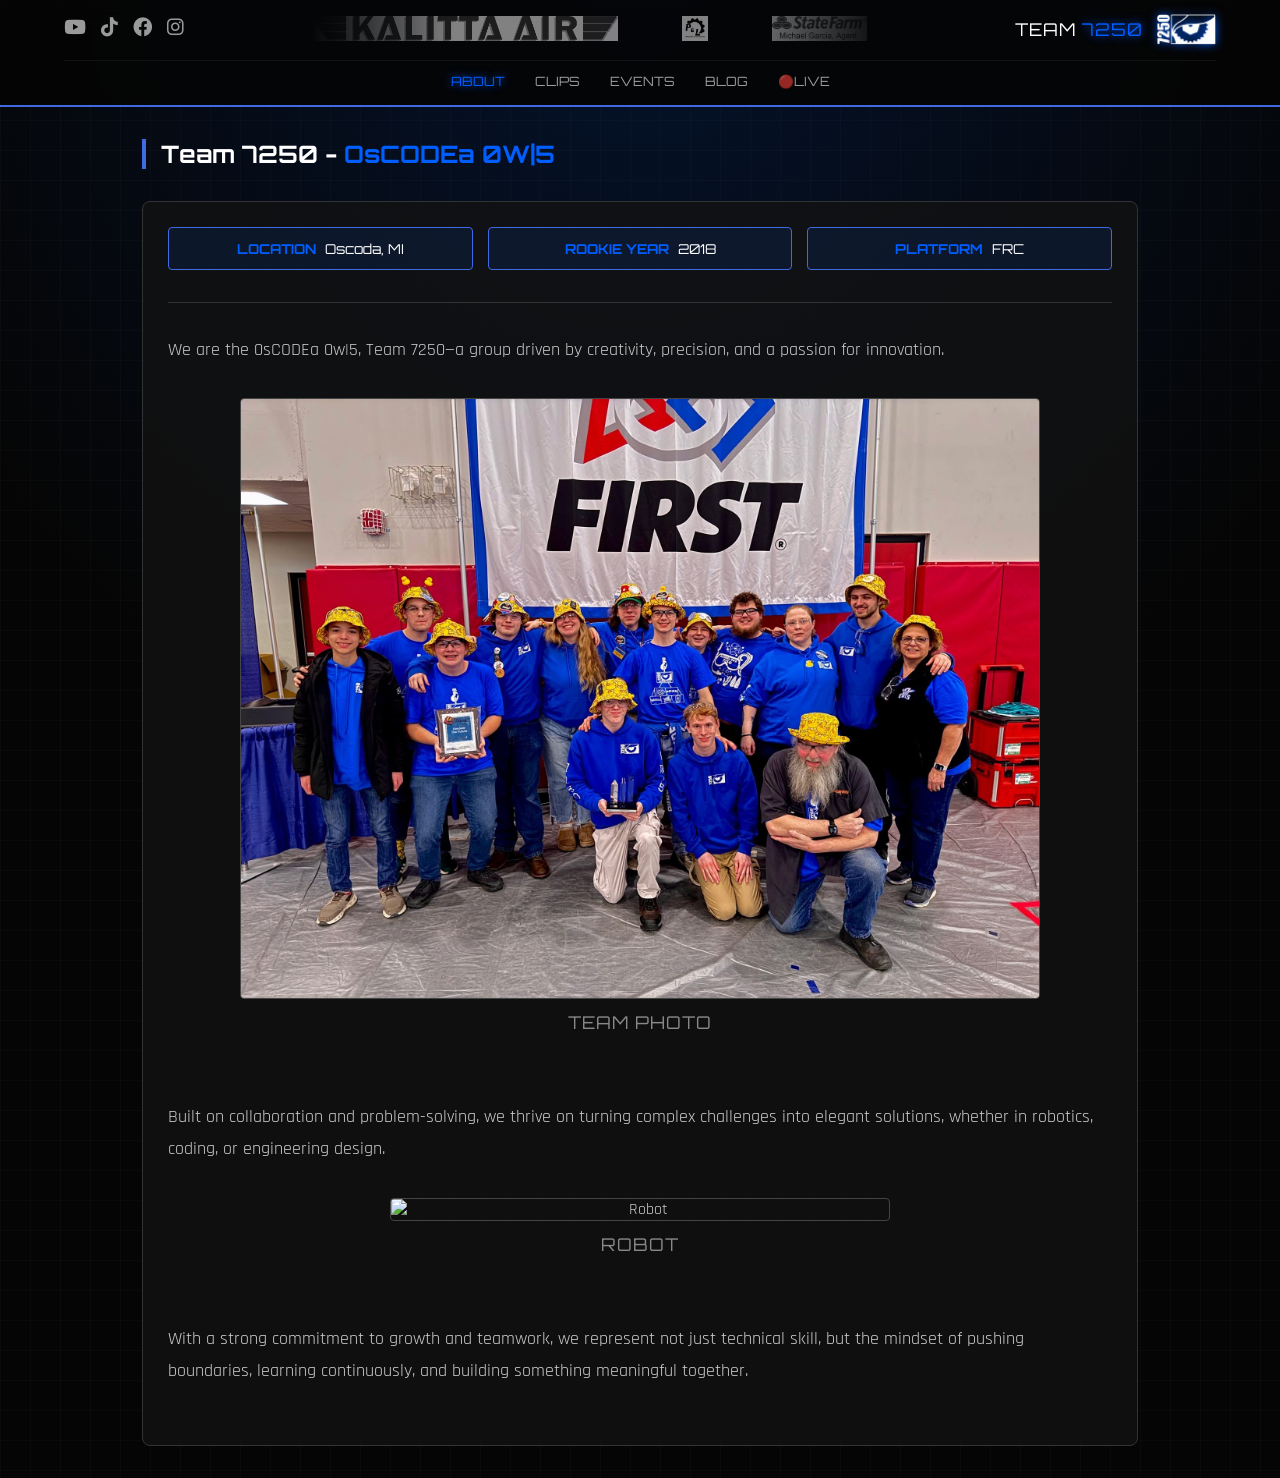
==== index.html @ a22783ab "one new clip" ====
<!DOCTYPE html>
<html lang="en">

<head>
    <meta charset="UTF-8">
    <meta name="viewport" content="width=device-width, initial-scale=1.0, maximum-scale=1.0, user-scalable=no">

    <title>Team 7250</title>

    <link rel="icon" type="image/png" href="Images/favico.png">

    <link rel="apple-touch-icon" href="Images/7250_Team_Logo.png">

    <link rel="stylesheet" href="style.css?v=1.3">
    <link rel="stylesheet" href="https://cdnjs.cloudflare.com/ajax/libs/font-awesome/6.0.0/css/all.min.css">
    <link
        href="https://fonts.googleapis.com/css2?family=Orbitron:wght@400;700&family=Rajdhani:wght@500;700&display=swap"
        rel="stylesheet">
</head>

<body>

    <nav class="navbar">
        <div class="nav-brand-row">
            <div class="social-links">
                <a href="https://www.youtube.com/@0sCODEa0wl5" target="_blank"><i class="fab fa-youtube"></i></a>
                <a href="https://www.tiktok.com/@team_7250_oscodea_0wl5" target="_blank"><i
                        class="fab fa-tiktok"></i></a>
                <a href="https://www.facebook.com/Team7250/" target="_blank"><i class="fab fa-facebook"></i></a>
                <a href="https://www.instagram.com/roboticsteam7250" target="_blank"><i
                        class="fab fa-instagram"></i></a>
            </div>

            <div class="nav-marquee" id="marquee-container">
                <div class="nav-marquee-content" id="marquee-content">
                    <img src="Images/Sponsors/Sponsor1.jpg" alt="Sponsor 1">
                    <img src="Images/Sponsors/Sponsor2.jpg" alt="Sponsor 2">
                    <img src="Images/Sponsors/Sponsor3.png" alt="Sponsor 3">
                    <img src="Images/Sponsors/Sponsor4.jpg" alt="Sponsor 4">
                    <img src="Images/Sponsors/Sponsor5.png" alt="Sponsor 5">
                    <img src="Images/Sponsors/Sponsor6.png" alt="Sponsor 6">
                    <img src="Images/Sponsors/Sponsor7.jpg" alt="Sponsor 7">
                    <img src="Images/Sponsors/Sponsor8.jpg" alt="Sponsor 8">
                    <img src="Images/Sponsors/Sponsor9.jpg" alt="Sponsor 9">
                    <img src="Images/Sponsors/Sponsor10.jpg" alt="Sponsor 10">
                    <img src="Images/Sponsors/Sponsor11.jpg" alt="Sponsor 11">
                </div>
            </div>

            <div class="logo-group">
                <div class="logo">TEAM <span>7250</span></div>
                <img src="Images/7250_Team_Logo.png" alt="7250 Logo" class="nav-logo-right">
            </div>
        </div>

        <div class="nav-menu-row">
            <ul class="nav-links">
                <li><a href="#" class="nav-item active" onclick="showSection('about')">ABOUT</a></li>
                <li><a href="#" class="nav-item" onclick="showSection('clips')">CLIPS</a></li>
                <li><a href="#" class="nav-item" onclick="showSection('stats')">EVENTS</a></li>
                <li><a href="/blog/" class="nav-item">BLOG</a></li>
                <li><a href="#" class="nav-item" onclick="showSection('live')">LIVE</a></li>
            </ul>
        </div>
    </nav>

    <main class="container">
        <section id="about" class="content-section">
            <div class="header-flex">
                <h2 class="section-title">Team 7250 - <span class="highlight">OsCODEa 0W|5</span></h2>
            </div>
            <div class="about-card">
                <div class="specs-grid">
                    <div class="spec-item"><strong>LOCATION</strong> Oscoda, MI</div>
                    <div class="spec-item"><strong>ROOKIE YEAR</strong> 2018</div>
                    <div class="spec-item"><strong>PLATFORM</strong> FRC</div>
                </div>

                <div class="about-narrative">
                    <p>We are the 0sCODEa 0w|5, Team 7250—a group driven by creativity, precision, and a passion for
                        innovation.</p>
                    <div class="about-image-block">
                        <img src="Images/7250_Team_Photo.jpg" alt="Team Photo" class="narrative-image">
                        <p class="image-caption">TEAM PHOTO</p>
                    </div>
                    <p>Built on collaboration and problem-solving, we thrive on turning complex challenges into elegant
                        solutions, whether in robotics, coding, or engineering design.</p>
                    <div class="about-image-block robot-image-block">
                        <img src="Images/7250_Robot.jpg" alt="Robot" class="narrative-image robot-image">
                        <p class="image-caption">ROBOT</p>
                    </div>
                    <p>With a strong commitment to growth and teamwork, we represent not just technical skill, but the
                        mindset of pushing boundaries, learning continuously, and building something meaningful
                        together.</p>
                </div>
            </div>
        </section>

        <section id="clips" class="content-section" style="display:none;">
            <h2 class="section-title"><span class="highlight">CLIPS</span></h2>
            <div class="video-grid">
                <a href="https://www.youtube.com/watch?v=_mpREgiWYqo" target="_blank" class="video-card-link">
                    <div class="video-card">
                        <div class="video-container">
                            <iframe src="https://www.youtube.com/embed/_mpREgiWYqo" frameborder="0"
                                allowfullscreen></iframe>
                        </div>
                        <div class="video-info">
                            <h3>Robot Reveal</h3>
                            <p>2026 Season</p>
                        </div>
                    </div>
                </a>
                <a href="https://www.youtube.com/watch?v=eliQys7xJJ4" target="_blank" class="video-card-link">
                    <div class="video-card">
                        <div class="video-container">
                            <iframe src="https://www.youtube.com/embed/eliQys7xJJ4" frameborder="0"
                                allowfullscreen></iframe>
                        </div>
                        <div class="video-info">
                            <h3>Lake City Upset</h3>
                            <p>Alliance 8 Victory</p>
                        </div>
                    </div>
                </a>
                <a href="https://www.youtube.com/watch?v=FhqR9GpkKo" target="_blank" class="video-card-link">
                    <div class="video-card">
                        <div class="video-container">
                            <iframe src="https://www.youtube.com/embed/FhqR9GpkKo" frameborder="0"
                                allowfullscreen></iframe>
                        </div>
                        <div class="video-info">
                            <h3>Occupational Hazard</h3>
                            <p>Driver vs. Fuel (Slow Mo)</p>
                        </div>
                    </div>
                </a>
                <a href="https://www.youtube.com/watch?v=Ve2I6MgKJeU" target="_blank" class="video-card-link">
                    <div class="video-card">
                        <div class="video-container">
                            <iframe src="https://www.youtube.com/embed/Ve2I6MgKJeU" frameborder="0"
                                allowfullscreen></iframe>
                        </div>
                        <div class="video-info">
                            <h3>The Best Alliance Selection</h3>
                            <p>2026 Season</p>
                        </div>
                    </div>
                </a>
            </div>
        </section>

        <section id="stats" class="content-section" style="display:none;">
            <h2 class="section-title"><span class="highlight">EVENTS</span></h2>
            <div class="year-tabs-container">
                <div class="year-tabs" id="year-tabs"></div>
            </div>
            <div id="stats-container" class="stats-grid">
                <p id="loading-text">INITIALIZING API HANDSHAKE...</p>
            </div>
        </section>
        <section id="live" class="content-section" style="display:none;">
            <h2 class="section-title"><span class="highlight">LIVE STREAM</span></h2>
            <div id="live-container" class="stats-grid">
                <p>INITIALIZING STREAM UPLINK...</p>
            </div>
        </section>
    </main>

    <script src="script.js"></script>
</body>

</html>
---- style.css ----
@import url('https://fonts.googleapis.com/css2?family=Orbitron:wght@400;700&family=Rajdhani:wght@400;500;700&display=swap');

:root {
    --royal-blue: #4169E1;
    --neon-blue: #005eff;
    --black: #050505;
    --dark-grey: #121212;
    --white: #ffffff;
    --robot-font: 'Orbitron', sans-serif;
    --scroll-distance: 0px;
}

* {
    margin: 0;
    padding: 0;
    box-sizing: border-box;
    -webkit-tap-highlight-color: transparent;
}

body {
    background-color: var(--black);
    background-image:
        radial-gradient(circle at 50% 0%, rgba(0, 94, 255, 0.15) 0%, transparent 50%),
        linear-gradient(rgba(255, 255, 255, 0.02) 1px, transparent 1px),
        linear-gradient(90deg, rgba(255, 255, 255, 0.02) 1px, transparent 1px);
    background-size: 100% 100%, 30px 30px, 30px 30px;
    color: var(--white);
    font-family: 'Rajdhani', sans-serif;
    overflow-x: hidden;
}

.navbar {
    display: flex;
    flex-direction: column;
    padding: 0.8rem 5%;
    background: rgba(5, 5, 5, 0.9);
    backdrop-filter: blur(10px);
    border-bottom: 2px solid var(--royal-blue);
    position: sticky;
    top: 0;
    z-index: 1000;
    gap: 15px;
}

.nav-brand-row {
    display: flex;
    justify-content: space-between;
    align-items: center;
    width: 100%;
    gap: 20px;
}

.social-links {
    display: flex;
    gap: 15px;
    flex-shrink: 0;
}

.social-links a {
    color: var(--white);
    font-size: 1.2rem;
    opacity: 0.6;
    transition: 0.3s;
}

.nav-marquee {
    flex-grow: 1;
    overflow: hidden;
    mask-image: linear-gradient(to right, transparent, black 25%, black 75%, transparent);
    max-width: 50%;
    display: flex;
}

.nav-marquee-content {
    display: flex;
    gap: 4rem;
    align-items: center;
    white-space: nowrap;
    width: max-content;
}

.nav-marquee-content img {
    height: 25px !important;
    width: auto !important;
    opacity: 0.5;
    filter: grayscale(1);
    object-fit: contain;
}

@keyframes navScroll {
    from {
        transform: translateX(0);
    }

    to {
        transform: translateX(var(--scroll-distance));
    }
}

.logo-group {
    display: flex;
    align-items: center;
    gap: 12px;
    flex-shrink: 0;
}

.logo {
    font-family: var(--robot-font);
    font-size: 1.1rem;
    letter-spacing: 1px;
}

.logo span {
    color: var(--neon-blue);
    text-shadow: 0 0 10px var(--neon-blue);
}

.nav-logo-right {
    height: 32px;
    width: auto;
    filter: drop-shadow(0 0 5px var(--neon-blue));
}

.nav-links {
    display: flex;
    list-style: none;
    gap: 30px;
    justify-content: center;
    padding-top: 10px;
    border-top: 1px solid rgba(255, 255, 255, 0.05);
}

.nav-links a {
    text-decoration: none;
    color: var(--white);
    font-family: var(--robot-font);
    font-size: 0.8rem;
    transition: 0.3s;
    opacity: 0.6;
}

.nav-links a.active {
    opacity: 1;
    color: var(--neon-blue);
    text-shadow: 0 0 8px var(--neon-blue);
}

.container {
    padding: 2rem 8%;
    max-width: 1200px;
    margin: 0 auto;
}

.content-section {
    animation: slideUp 0.4s ease-out;
}

@keyframes slideUp {
    from {
        opacity: 0;
        transform: translateY(10px);
    }

    to {
        opacity: 1;
        transform: translateY(0);
    }
}

.section-title {
    font-family: var(--robot-font);
    font-size: 1.5rem;
    border-left: 4px solid var(--royal-blue);
    padding-left: 15px;
    margin-bottom: 2rem;
}

.highlight {
    color: var(--neon-blue);
}

.about-card {
    background: rgba(18, 18, 18, 0.8);
    border: 1px solid #333;
    padding: 25px;
    border-radius: 8px;
}

.specs-grid {
    display: grid;
    grid-template-columns: repeat(3, 1fr);
    gap: 15px;
    margin-bottom: 2rem;
}

.spec-item {
    background: rgba(0, 94, 255, 0.1);
    padding: 12px 18px;
    border-radius: 4px;
    border: 1px solid var(--royal-blue);
    font-family: var(--robot-font);
    font-size: 0.85rem;
    text-align: center;
}

.spec-item strong {
    color: var(--neon-blue);
    margin-right: 5px;
}

.about-narrative {
    border-top: 1px solid #333;
    padding-top: 2rem;
    color: #ccc;
}

.about-narrative p {
    font-size: 1.1rem;
    line-height: 1.8;
    margin-bottom: 2rem;
}

.about-image-block {
    margin-bottom: 2rem;
    text-align: center;
    width: 100%;
    overflow: hidden;
}

.narrative-image {
    display: block;
    margin: 0 auto;
    width: 100% !important;
    max-width: 800px !important;
    height: auto !important;
    border-radius: 4px;
    border: 1px solid #444;
}

.robot-image {
    max-width: 500px !important;
}

.image-caption {
    font-family: var(--robot-font);
    font-size: 0.7rem;
    color: #888;
    margin-top: 8px;
    letter-spacing: 1px;
}

.video-grid {
    display: grid;
    grid-template-columns: repeat(auto-fit, minmax(280px, 1fr));
    gap: 25px;
}

.video-card-link {
    text-decoration: none;
    color: inherit;
    display: block;
}

.video-card {
    background: rgba(18, 18, 18, 0.9);
    border: 1px solid #333;
    padding: 15px;
    border-radius: 8px;
    transition: 0.3s;
}

.video-card-link:hover .video-card {
    border-color: var(--neon-blue);
    transform: translateY(-8px);
}

.video-container {
    position: relative;
    padding-bottom: 56.25%;
    height: 0;
    overflow: hidden;
    border-radius: 4px;
}

.video-container iframe {
    position: absolute;
    top: 0;
    left: 0;
    width: 100%;
    height: 100%;
}

.video-info h3 {
    margin-top: 15px;
    font-family: var(--robot-font);
    font-size: 1rem;
}

.stats-card {
    background: rgba(104, 104, 209, 0.13);
    border: 1px solid #416dbe9c;
    padding: 25px;
    border-radius: 8px;
    margin-bottom: 30px;
}

.report-grid {
    display: grid;
    grid-template-columns: 1fr 1fr;
    gap: 15px;
    margin: 15px 0;
}

.report-section h4 {
    color: var(--neon-blue);
    font-size: 0.75rem;
    margin-bottom: 5px;
    font-family: var(--robot-font);
}

.match-scroll {
    display: flex;
    flex-wrap: wrap;
    gap: 10px;
    margin: 15px 0;
}

.match-card-wrapper {
    display: flex;
    align-items: center;
    gap: 6px;
}

.match-badge {
    font-size: 0.65rem;
    padding: 8px 10px;
    background: white;
    border-radius: 6px;
    font-family: var(--robot-font);
    line-height: 1.3;
    text-align: center;
    min-width: 60px;
    border: 1px solid #444;
    transition: 0.2s;
    box-shadow: 0 2px 4px rgba(0, 0, 0, 0.3);
    flex: 0 0 auto;
}

.match-badge:hover {
    transform: translateY(-2px);
    box-shadow: 0 4px 8px rgba(0, 0, 0, 0.5);
}

.match-badge.win {
    border: 1px solid #00ff00;
    border-left: 3px solid #00ff00;
    color: #00ff00;
    background: rgba(12, 207, 12, 0.123);
}

.match-badge.loss {
    border: 1px solid #ff4444;
    border-left: 3px solid #ff4444;
    color: #ff4444;
    background: rgba(231, 91, 91, 0.089);
}

.video-link {
    display: inline-flex;
    align-items: center;
    justify-content: center;
    width: 24px;
    height: 32px;
    background: rgba(255, 0, 0, 0.2);
    border: 1px solid #ff4444;
    border-radius: 4px;
    color: #ff4444;
    text-decoration: none;
    font-size: 0.7rem;
    transition: 0.2s;
    flex: 0 0 auto;
}

.video-link:hover {
    background: rgba(255, 0, 0, 0.4);
    transform: scale(1.1);
}

.toggle-btn {
    background: rgba(0, 94, 255, 0.2);
    border: 1px solid var(--neon-blue);
    color: var(--neon-blue);
    padding: 4px 8px;
    border-radius: 4px;
    cursor: pointer;
    font-family: var(--robot-font);
    font-size: 0.75rem;
    transition: 0.2s;
}

.toggle-btn:hover {
    background: rgba(0, 94, 255, 0.4);
}

.award-tag {
    display: inline-block;
    background: rgba(255, 215, 0, 0.1);
    color: #ffd700;
    border: 1px solid #ffd700;
    padding: 4px 10px;
    border-radius: 4px;
    font-family: var(--robot-font);
    font-size: 0.65rem;
    margin-top: 5px;
    margin-right: 8px;
    text-transform: uppercase;
}

.external-links {
    display: flex;
    gap: 10px;
    margin-top: 15px;
}

.btn-link {
    text-decoration: none;
    color: #fff;
    background: rgba(255, 255, 255, 0.05);
    padding: 6px 12px;
    border-radius: 4px;
    border: 1px solid #444;
    font-size: 0.7rem;
    font-family: var(--robot-font);
    transition: 0.3s;
}

.btn-link:hover {
    background: var(--neon-blue);
    border-color: var(--neon-blue);
}

.year-tabs-container {
    margin-bottom: 2rem;
}

.year-tabs {
    display: flex;
    gap: 12px;
    flex-wrap: wrap;
    border-bottom: 2px solid rgba(0, 94, 255, 0.3);
    padding-bottom: 0;
}

.year-tab {
    padding: 12px 18px;
    background: transparent;
    border: 2px solid #444;
    border-bottom: solid rgba(128, 128, 128, 0.116);
    color: #888;
    font-family: var(--robot-font);
    font-size: 0.8rem;
    cursor: pointer;
    transition: 0.3s;
    border-radius: 4px 4px 0 0;
}

.year-tab:hover {
    border-color: var(--neon-blue);
    color: var(--neon-blue);
}

.year-tab.active {
    border-color: var(--neon-blue);
    color: var(--neon-blue);
    background: rgba(0, 94, 255, 0.1);
    text-shadow: 0 0 8px var(--neon-blue);
}

@media screen and (max-width: 768px) {
    html {
        -webkit-text-size-adjust: 100%;
    }

    .navbar {
        padding: 0.5rem 3%;
    }

    .nav-brand-row {
        flex-direction: column !important;
        align-items: center !important;
        gap: 12px;
    }

    .nav-marquee {
        max-width: 100% !important;
        width: 100% !important;
        margin: 5px 0;
    }

    .nav-marquee-content img {
        height: 18px !important;
    }

    .logo-group {
        order: -1;
    }

    .container {
        padding: 1rem 4%;
    }

    .specs-grid {
        grid-template-columns: 1fr !important;
    }

    .report-grid {
        grid-template-columns: 1fr !important;
    }

    .narrative-image {
        width: 100% !important;
        max-width: 100% !important;
    }
}
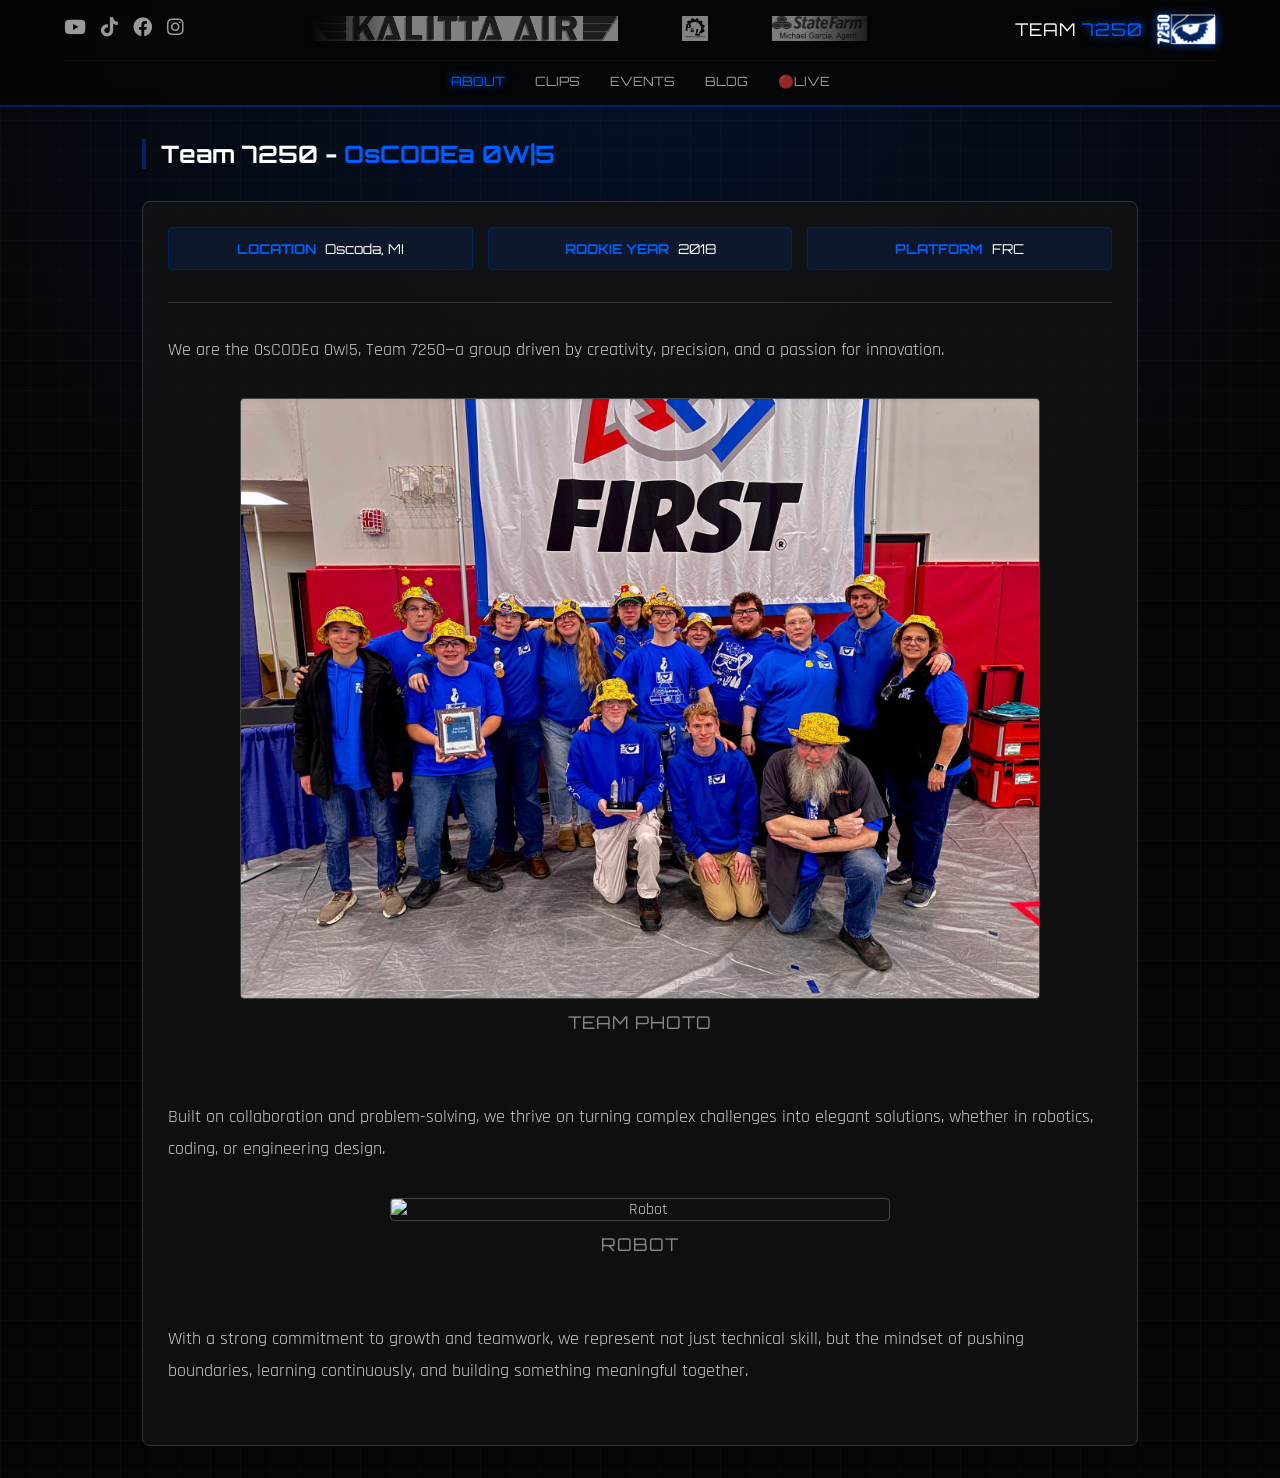
==== commit 734779b3: "added duck invasion clip just watch it lol" ====
--- a/index.html
+++ b/index.html
@@ -147,6 +147,18 @@
                         </div>
                     </div>
                 </a>
+                <a href="https://www.youtube.com/watch?v=BjRCO0z46iY" target="_blank" class="video-card-link">
+                    <div class="video-card">
+                        <div class="video-container">
+                            <iframe src="https://www.youtube.com/embed/BjRCO0z46iY" frameborder="0"
+                                allowfullscreen></iframe>
+                        </div>
+                        <div class="video-info">
+                            <h3>Duck Invades FIM States</h3>
+                            <p>2026 Season</p>
+                        </div>
+                    </div>
+                </a>
             </div>
         </section>
 
@@ -170,4 +182,4 @@
     <script src="script.js"></script>
 </body>
 
-</html>+</html>
--- a/style.css
+++ b/style.css
@@ -1,7 +1,7 @@
 @import url('https://fonts.googleapis.com/css2?family=Orbitron:wght@400;700&family=Rajdhani:wght@400;500;700&display=swap');
 
 :root {
-    --royal-blue: #4169E1;
+    --royal-blue: #002366;
     --neon-blue: #005eff;
     --black: #050505;
     --dark-grey: #121212;
@@ -10,19 +10,14 @@
     --scroll-distance: 0px;
 }
 
-* {
-    margin: 0;
-    padding: 0;
-    box-sizing: border-box;
-    -webkit-tap-highlight-color: transparent;
-}
+* { margin: 0; padding: 0; box-sizing: border-box; -webkit-tap-highlight-color: transparent; }
 
 body {
     background-color: var(--black);
     background-image:
-        radial-gradient(circle at 50% 0%, rgba(0, 94, 255, 0.15) 0%, transparent 50%),
-        linear-gradient(rgba(255, 255, 255, 0.02) 1px, transparent 1px),
-        linear-gradient(90deg, rgba(255, 255, 255, 0.02) 1px, transparent 1px);
+            radial-gradient(circle at 50% 0%, rgba(0, 94, 255, 0.15) 0%, transparent 50%),
+            linear-gradient(rgba(255, 255, 255, 0.02) 1px, transparent 1px),
+            linear-gradient(90deg, rgba(255, 255, 255, 0.02) 1px, transparent 1px);
     background-size: 100% 100%, 30px 30px, 30px 30px;
     color: var(--white);
     font-family: 'Rajdhani', sans-serif;
@@ -30,347 +25,100 @@
 }
 
 .navbar {
-    display: flex;
-    flex-direction: column;
-    padding: 0.8rem 5%;
-    background: rgba(5, 5, 5, 0.9);
-    backdrop-filter: blur(10px);
-    border-bottom: 2px solid var(--royal-blue);
-    position: sticky;
-    top: 0;
-    z-index: 1000;
-    gap: 15px;
+    display: flex; flex-direction: column; padding: 0.8rem 5%;
+    background: rgba(5, 5, 5, 0.9); backdrop-filter: blur(10px);
+    border-bottom: 2px solid var(--royal-blue); position: sticky; top: 0; z-index: 1000; gap: 15px;
 }
 
-.nav-brand-row {
-    display: flex;
-    justify-content: space-between;
-    align-items: center;
-    width: 100%;
-    gap: 20px;
+.nav-brand-row { display: flex; justify-content: space-between; align-items: center; width: 100%; gap: 20px; }
+.social-links { display: flex; gap: 15px; flex-shrink: 0; }
+.social-links a { color: var(--white); font-size: 1.2rem; opacity: 0.6; transition: 0.3s; }
+
+.nav-marquee { flex-grow: 1; overflow: hidden; mask-image: linear-gradient(to right, transparent, black 15%, black 85%, transparent); max-width: 50%; display: flex; }
+.nav-marquee-content { display: flex; gap: 4rem; align-items: center; white-space: nowrap; width: max-content; }
+
+.nav-marquee-content img { height: 25px !important; width: auto !important; opacity: 0.5; filter: grayscale(1); object-fit: contain; }
+
+@keyframes navScroll { from { transform: translateX(0); } to { transform: translateX(var(--scroll-distance)); } }
+
+.logo-group { display: flex; align-items: center; gap: 12px; flex-shrink: 0; }
+.logo { font-family: var(--robot-font); font-size: 1.1rem; letter-spacing: 1px; }
+.logo span { color: var(--neon-blue); text-shadow: 0 0 10px var(--neon-blue); }
+.nav-logo-right { height: 32px; width: auto; filter: drop-shadow(0 0 5px var(--neon-blue)); }
+
+.nav-links { display: flex; list-style: none; gap: 30px; justify-content: center; padding-top: 10px; border-top: 1px solid rgba(255,255,255,0.05); }
+.nav-links a { text-decoration: none; color: var(--white); font-family: var(--robot-font); font-size: 0.8rem; transition: 0.3s; opacity: 0.6; }
+.nav-links a.active { opacity: 1; color: var(--neon-blue); text-shadow: 0 0 8px var(--neon-blue); }
+
+.container { padding: 2rem 8%; max-width: 1200px; margin: 0 auto; }
+.content-section { animation: slideUp 0.4s ease-out; }
+@keyframes slideUp { from { opacity: 0; transform: translateY(10px); } to { opacity: 1; transform: translateY(0); } }
+
+.section-title { font-family: var(--robot-font); font-size: 1.5rem; border-left: 4px solid var(--royal-blue); padding-left: 15px; margin-bottom: 2rem; }
+.highlight { color: var(--neon-blue); }
+
+.about-card { background: rgba(18, 18, 18, 0.8); border: 1px solid #333; padding: 25px; border-radius: 8px; }
+.specs-grid { display: grid; grid-template-columns: repeat(3, 1fr); gap: 15px; margin-bottom: 2rem; }
+.spec-item { background: rgba(0, 94, 255, 0.1); padding: 12px 18px; border-radius: 4px; border: 1px solid var(--royal-blue); font-family: var(--robot-font); font-size: 0.85rem; text-align: center; }
+.spec-item strong { color: var(--neon-blue); margin-right: 5px; }
+
+.about-narrative { border-top: 1px solid #333; padding-top: 2rem; color: #ccc; }
+.about-narrative p { font-size: 1.1rem; line-height: 1.8; margin-bottom: 2rem; }
+.about-image-block { margin-bottom: 2rem; text-align: center; width: 100%; overflow: hidden; }
+.narrative-image {
+    display: block; margin: 0 auto;
+    width: 100% !important; max-width: 800px !important;
+    height: auto !important; border-radius: 4px; border: 1px solid #444;
 }
+.robot-image { max-width: 500px !important; }
+.image-caption { font-family: var(--robot-font); font-size: 0.7rem; color: #888; margin-top: 8px; letter-spacing: 1px; }
 
-.social-links {
-    display: flex;
-    gap: 15px;
-    flex-shrink: 0;
-}
+.video-grid { display: grid; grid-template-columns: repeat(auto-fit, minmax(280px, 1fr)); gap: 25px; }
+.video-card-link { text-decoration: none; color: inherit; display: block; }
+.video-card { background: rgba(18, 18, 18, 0.9); border: 1px solid #333; padding: 15px; border-radius: 8px; transition: 0.3s; }
+.video-card-link:hover .video-card { border-color: var(--neon-blue); transform: translateY(-8px); }
+.video-container { position: relative; padding-bottom: 56.25%; height: 0; overflow: hidden; border-radius: 4px; }
+.video-container iframe { position: absolute; top: 0; left: 0; width: 100%; height: 100%; }
+.video-info h3 { margin-top: 15px; font-family: var(--robot-font); font-size: 1rem; }
 
-.social-links a {
-    color: var(--white);
-    font-size: 1.2rem;
-    opacity: 0.6;
-    transition: 0.3s;
-}
-
-.nav-marquee {
-    flex-grow: 1;
-    overflow: hidden;
-    mask-image: linear-gradient(to right, transparent, black 25%, black 75%, transparent);
-    max-width: 50%;
-    display: flex;
-}
-
-.nav-marquee-content {
-    display: flex;
-    gap: 4rem;
-    align-items: center;
-    white-space: nowrap;
-    width: max-content;
-}
-
-.nav-marquee-content img {
-    height: 25px !important;
-    width: auto !important;
-    opacity: 0.5;
-    filter: grayscale(1);
-    object-fit: contain;
-}
-
-@keyframes navScroll {
-    from {
-        transform: translateX(0);
-    }
-
-    to {
-        transform: translateX(var(--scroll-distance));
-    }
-}
-
-.logo-group {
-    display: flex;
-    align-items: center;
-    gap: 12px;
-    flex-shrink: 0;
-}
-
-.logo {
-    font-family: var(--robot-font);
-    font-size: 1.1rem;
-    letter-spacing: 1px;
-}
-
-.logo span {
-    color: var(--neon-blue);
-    text-shadow: 0 0 10px var(--neon-blue);
-}
-
-.nav-logo-right {
-    height: 32px;
-    width: auto;
-    filter: drop-shadow(0 0 5px var(--neon-blue));
-}
-
-.nav-links {
-    display: flex;
-    list-style: none;
-    gap: 30px;
-    justify-content: center;
-    padding-top: 10px;
-    border-top: 1px solid rgba(255, 255, 255, 0.05);
-}
-
-.nav-links a {
-    text-decoration: none;
-    color: var(--white);
-    font-family: var(--robot-font);
-    font-size: 0.8rem;
-    transition: 0.3s;
-    opacity: 0.6;
-}
-
-.nav-links a.active {
-    opacity: 1;
-    color: var(--neon-blue);
-    text-shadow: 0 0 8px var(--neon-blue);
-}
-
-.container {
-    padding: 2rem 8%;
-    max-width: 1200px;
-    margin: 0 auto;
-}
-
-.content-section {
-    animation: slideUp 0.4s ease-out;
-}
-
-@keyframes slideUp {
-    from {
-        opacity: 0;
-        transform: translateY(10px);
-    }
-
-    to {
-        opacity: 1;
-        transform: translateY(0);
-    }
-}
-
-.section-title {
-    font-family: var(--robot-font);
-    font-size: 1.5rem;
-    border-left: 4px solid var(--royal-blue);
-    padding-left: 15px;
-    margin-bottom: 2rem;
-}
-
-.highlight {
-    color: var(--neon-blue);
-}
-
-.about-card {
-    background: rgba(18, 18, 18, 0.8);
-    border: 1px solid #333;
-    padding: 25px;
-    border-radius: 8px;
-}
-
-.specs-grid {
-    display: grid;
-    grid-template-columns: repeat(3, 1fr);
-    gap: 15px;
-    margin-bottom: 2rem;
-}
-
-.spec-item {
-    background: rgba(0, 94, 255, 0.1);
-    padding: 12px 18px;
-    border-radius: 4px;
-    border: 1px solid var(--royal-blue);
-    font-family: var(--robot-font);
-    font-size: 0.85rem;
-    text-align: center;
-}
-
-.spec-item strong {
-    color: var(--neon-blue);
-    margin-right: 5px;
-}
-
-.about-narrative {
-    border-top: 1px solid #333;
-    padding-top: 2rem;
-    color: #ccc;
-}
-
-.about-narrative p {
-    font-size: 1.1rem;
-    line-height: 1.8;
-    margin-bottom: 2rem;
-}
-
-.about-image-block {
-    margin-bottom: 2rem;
-    text-align: center;
-    width: 100%;
-    overflow: hidden;
-}
-
-.narrative-image {
-    display: block;
-    margin: 0 auto;
-    width: 100% !important;
-    max-width: 800px !important;
-    height: auto !important;
-    border-radius: 4px;
-    border: 1px solid #444;
-}
-
-.robot-image {
-    max-width: 500px !important;
-}
-
-.image-caption {
-    font-family: var(--robot-font);
-    font-size: 0.7rem;
-    color: #888;
-    margin-top: 8px;
-    letter-spacing: 1px;
-}
-
-.video-grid {
-    display: grid;
-    grid-template-columns: repeat(auto-fit, minmax(280px, 1fr));
-    gap: 25px;
-}
-
-.video-card-link {
-    text-decoration: none;
-    color: inherit;
-    display: block;
-}
-
-.video-card {
-    background: rgba(18, 18, 18, 0.9);
-    border: 1px solid #333;
-    padding: 15px;
-    border-radius: 8px;
-    transition: 0.3s;
-}
-
-.video-card-link:hover .video-card {
-    border-color: var(--neon-blue);
-    transform: translateY(-8px);
-}
-
-.video-container {
-    position: relative;
-    padding-bottom: 56.25%;
-    height: 0;
-    overflow: hidden;
-    border-radius: 4px;
-}
-
-.video-container iframe {
-    position: absolute;
-    top: 0;
-    left: 0;
-    width: 100%;
-    height: 100%;
-}
-
-.video-info h3 {
-    margin-top: 15px;
-    font-family: var(--robot-font);
-    font-size: 1rem;
-}
-
-.stats-card {
-    background: rgba(104, 104, 209, 0.13);
-    border: 1px solid #416dbe9c;
-    padding: 25px;
-    border-radius: 8px;
-    margin-bottom: 30px;
-}
-
-.report-grid {
-    display: grid;
-    grid-template-columns: 1fr 1fr;
-    gap: 15px;
-    margin: 15px 0;
-}
-
-.report-section h4 {
-    color: var(--neon-blue);
-    font-size: 0.75rem;
-    margin-bottom: 5px;
-    font-family: var(--robot-font);
-}
-
-.match-scroll {
-    display: flex;
-    flex-wrap: wrap;
-    gap: 10px;
-    margin: 15px 0;
-}
-
-.match-card-wrapper {
-    display: flex;
-    align-items: center;
-    gap: 6px;
-}
-
-.match-badge {
-    font-size: 0.65rem;
-    padding: 8px 10px;
-    background: white;
-    border-radius: 6px;
-    font-family: var(--robot-font);
-    line-height: 1.3;
-    text-align: center;
+.stats-card { background: linear-gradient(145deg, rgba(10,10,10,0.9), rgba(0,26,77,0.8)); border: 1px solid #333; padding: 25px; border-radius: 8px; margin-bottom: 30px; }
+.report-grid { display: grid; grid-template-columns: 1fr 1fr; gap: 15px; margin: 15px 0; }
+.report-section h4 { color: var(--neon-blue); font-size: 0.75rem; margin-bottom: 5px; font-family: var(--robot-font); }
+.match-scroll { display: flex; flex-wrap: wrap; gap: 10px; margin: 15px 0; }
+.match-card-wrapper { display: flex; align-items: center; gap: 6px; }
+.match-badge { 
+    font-size: 0.65rem; 
+    padding: 8px 10px; 
+    background: linear-gradient(135deg, #1a1a1a, #222);
+    border-radius: 6px; 
+    font-family: var(--robot-font); 
+    line-height: 1.3; 
+    text-align: center; 
     min-width: 60px;
     border: 1px solid #444;
     transition: 0.2s;
-    box-shadow: 0 2px 4px rgba(0, 0, 0, 0.3);
+    box-shadow: 0 2px 4px rgba(0,0,0,0.3);
     flex: 0 0 auto;
 }
-
-.match-badge:hover {
-    transform: translateY(-2px);
-    box-shadow: 0 4px 8px rgba(0, 0, 0, 0.5);
-}
-
-.match-badge.win {
+.match-badge:hover { transform: translateY(-2px); box-shadow: 0 4px 8px rgba(0,0,0,0.5); }
+.match-badge.win { 
     border: 1px solid #00ff00;
     border-left: 3px solid #00ff00;
-    color: #00ff00;
-    background: rgba(12, 207, 12, 0.123);
+    color: #00ff00; 
+    background: linear-gradient(135deg, rgba(0,255,0,0.05), rgba(0,255,0,0.1));
 }
-
-.match-badge.loss {
+.match-badge.loss { 
     border: 1px solid #ff4444;
     border-left: 3px solid #ff4444;
-    color: #ff4444;
-    background: rgba(231, 91, 91, 0.089);
+    color: #ff4444; 
+    background: linear-gradient(135deg, rgba(255,68,68,0.05), rgba(255,68,68,0.1));
 }
-
-.video-link {
-    display: inline-flex;
-    align-items: center;
+.video-link { 
+    display: inline-flex; 
+    align-items: center; 
     justify-content: center;
-    width: 24px;
-    height: 32px;
+    width: 24px; 
+    height: 24px; 
     background: rgba(255, 0, 0, 0.2);
     border: 1px solid #ff4444;
     border-radius: 4px;
@@ -380,145 +128,67 @@
     transition: 0.2s;
     flex: 0 0 auto;
 }
+.video-link:hover { background: rgba(255, 0, 0, 0.4); transform: scale(1.1); }
+.toggle-btn { background: rgba(0, 94, 255, 0.2); border: 1px solid var(--neon-blue); color: var(--neon-blue); padding: 4px 8px; border-radius: 4px; cursor: pointer; font-family: var(--robot-font); font-size: 0.75rem; transition: 0.2s; }
+.toggle-btn:hover { background: rgba(0, 94, 255, 0.4); }
+.award-tag { display: inline-block; background: rgba(255, 215, 0, 0.1); color: #ffd700; border: 1px solid #ffd700; padding: 4px 10px; border-radius: 4px; font-family: var(--robot-font); font-size: 0.65rem; margin-top: 5px; margin-right: 8px; text-transform: uppercase; }
+.external-links { display: flex; gap: 10px; margin-top: 15px; }
+.btn-link { text-decoration: none; color: #fff; background: rgba(255,255,255,0.05); padding: 6px 12px; border-radius: 4px; border: 1px solid #444; font-size: 0.7rem; font-family: var(--robot-font); transition: 0.3s; }
+.btn-link:hover { background: var(--neon-blue); border-color: var(--neon-blue); }
 
-.video-link:hover {
-    background: rgba(255, 0, 0, 0.4);
-    transform: scale(1.1);
+.year-tabs-container { margin-bottom: 2rem; }
+.year-tabs { display: flex; gap: 12px; flex-wrap: wrap; border-bottom: 2px solid rgba(0, 94, 255, 0.3); padding-bottom: 0; }
+.year-tab { padding: 12px 20px; background: transparent; border: 2px solid #444; border-bottom: none; color: #888; font-family: var(--robot-font); font-size: 0.9rem; cursor: pointer; transition: 0.3s; border-radius: 4px 4px 0 0; }
+.year-tab:hover { border-color: var(--neon-blue); color: var(--neon-blue); }
+.year-tab.active { border-color: var(--neon-blue); color: var(--neon-blue); background: rgba(0, 94, 255, 0.1); text-shadow: 0 0 8px var(--neon-blue); }
+
+@media screen and (max-width: 768px) {
+    html { -webkit-text-size-adjust: 100%; }
+    .nav-links a {font-size: 0.6rem;}
+    .navbar { padding: 0.5rem 3%; }
+    .nav-brand-row { flex-direction: column !important; align-items: center !important; gap: 12px; }
+    .nav-marquee { max-width: 100% !important; width: 100% !important; margin: 5px 0; }
+    .nav-marquee-content img { height: 18px !important; }
+    .logo-group { order: -1; }
+    .container { padding: 1rem 4%; }
+    .specs-grid { grid-template-columns: 1fr !important; }
+    .report-grid { grid-template-columns: 1fr !important; }
+    .narrative-image { width: 100% !important; max-width: 100% !important; }
 }
 
-.toggle-btn {
-    background: rgba(0, 94, 255, 0.2);
-    border: 1px solid var(--neon-blue);
-    color: var(--neon-blue);
-    padding: 4px 8px;
-    border-radius: 4px;
-    cursor: pointer;
+.countdown-timer {
     font-family: var(--robot-font);
-    font-size: 0.75rem;
-    transition: 0.2s;
+    font-size: 4rem;
+    color: var(--white);
+    text-shadow: 0 0 15px rgba(255, 255, 255, 0.3);
+    margin: 20px 0;
+    letter-spacing: 2px;
 }
 
-.toggle-btn:hover {
-    background: rgba(0, 94, 255, 0.4);
+.match-details {
+    font-size: 1.5rem;
+    margin-bottom: 10px;
 }
 
-.award-tag {
-    display: inline-block;
-    background: rgba(255, 215, 0, 0.1);
-    color: #ffd700;
-    border: 1px solid #ffd700;
-    padding: 4px 10px;
-    border-radius: 4px;
-    font-family: var(--robot-font);
-    font-size: 0.65rem;
-    margin-top: 5px;
-    margin-right: 8px;
-    text-transform: uppercase;
+.alliance-red { color: #ff4444; text-shadow: 0 0 10px rgba(255, 68, 68, 0.6); font-weight: bold; }
+.alliance-blue { color: #005eff; text-shadow: 0 0 10px rgba(0, 94, 255, 0.6); font-weight: bold; }
+
+.qr-section {
+    margin-top: 30px;
+    padding-top: 30px;
+    border-top: 1px solid rgba(255,255,255,0.1);
 }
 
-.external-links {
-    display: flex;
-    gap: 10px;
-    margin-top: 15px;
-}
-
-.btn-link {
-    text-decoration: none;
-    color: #fff;
-    background: rgba(255, 255, 255, 0.05);
-    padding: 6px 12px;
-    border-radius: 4px;
-    border: 1px solid #444;
-    font-size: 0.7rem;
-    font-family: var(--robot-font);
-    transition: 0.3s;
-}
-
-.btn-link:hover {
-    background: var(--neon-blue);
-    border-color: var(--neon-blue);
-}
-
-.year-tabs-container {
-    margin-bottom: 2rem;
-}
-
-.year-tabs {
-    display: flex;
-    gap: 12px;
-    flex-wrap: wrap;
-    border-bottom: 2px solid rgba(0, 94, 255, 0.3);
-    padding-bottom: 0;
-}
-
-.year-tab {
-    padding: 12px 18px;
-    background: transparent;
-    border: 2px solid #444;
-    border-bottom: solid rgba(128, 128, 128, 0.116);
-    color: #888;
-    font-family: var(--robot-font);
-    font-size: 0.8rem;
-    cursor: pointer;
-    transition: 0.3s;
-    border-radius: 4px 4px 0 0;
-}
-
-.year-tab:hover {
-    border-color: var(--neon-blue);
-    color: var(--neon-blue);
-}
-
-.year-tab.active {
-    border-color: var(--neon-blue);
-    color: var(--neon-blue);
-    background: rgba(0, 94, 255, 0.1);
-    text-shadow: 0 0 8px var(--neon-blue);
+.qr-image {
+    width: 200px;
+    height: 200px;
+    border-radius: 8px;
+    border: 2px solid var(--neon-blue);
+    box-shadow: 0 0 15px rgba(0, 94, 255, 0.3);
+    object-fit: cover;
 }
 
 @media screen and (max-width: 768px) {
-    html {
-        -webkit-text-size-adjust: 100%;
-    }
-
-    .navbar {
-        padding: 0.5rem 3%;
-    }
-
-    .nav-brand-row {
-        flex-direction: column !important;
-        align-items: center !important;
-        gap: 12px;
-    }
-
-    .nav-marquee {
-        max-width: 100% !important;
-        width: 100% !important;
-        margin: 5px 0;
-    }
-
-    .nav-marquee-content img {
-        height: 18px !important;
-    }
-
-    .logo-group {
-        order: -1;
-    }
-
-    .container {
-        padding: 1rem 4%;
-    }
-
-    .specs-grid {
-        grid-template-columns: 1fr !important;
-    }
-
-    .report-grid {
-        grid-template-columns: 1fr !important;
-    }
-
-    .narrative-image {
-        width: 100% !important;
-        max-width: 100% !important;
-    }
-}+    .countdown-timer { font-size: 2.5rem; }
+    .match-details { font-size: 1.2rem; }
+}
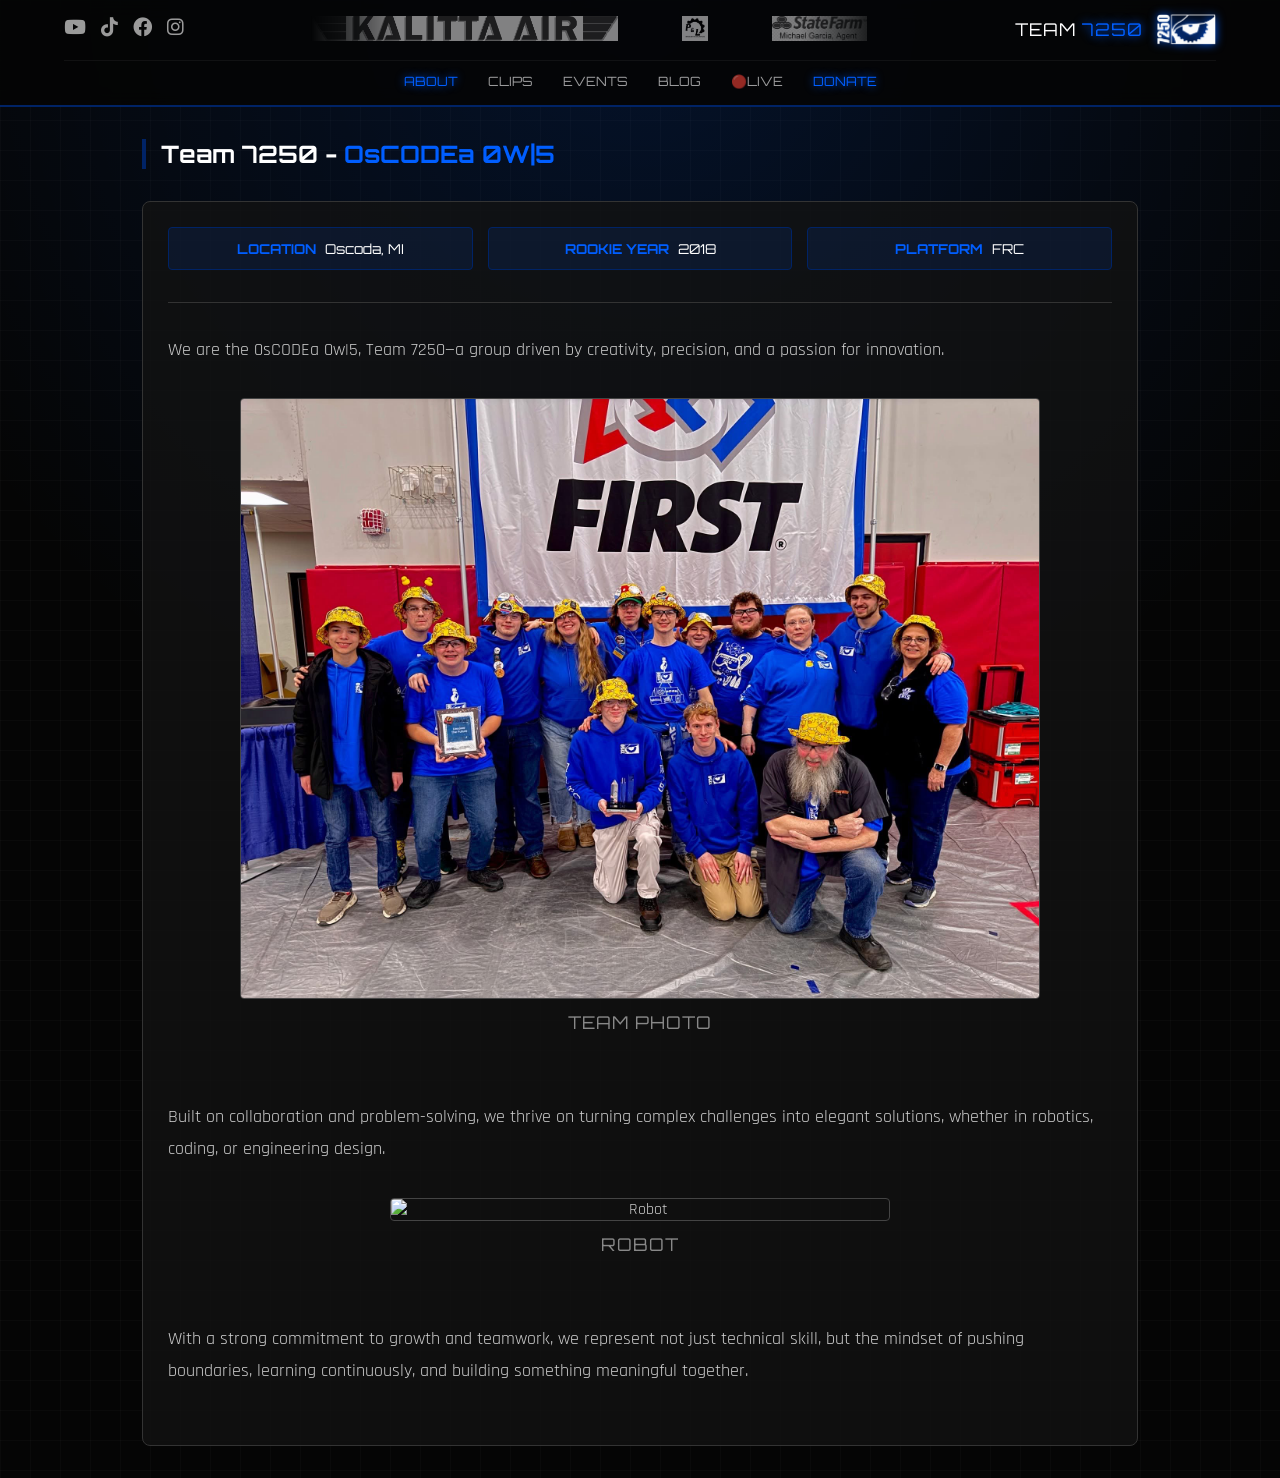
==== commit 2ed672f1: "added donate page" ====
--- a/index.html
+++ b/index.html
@@ -1,185 +1,272 @@
-<!DOCTYPE html>
+<!doctype html>
 <html lang="en">
-
-<head>
-    <meta charset="UTF-8">
-    <meta name="viewport" content="width=device-width, initial-scale=1.0, maximum-scale=1.0, user-scalable=no">
+  <head>
+    <meta charset="UTF-8" />
+    <meta
+      name="viewport"
+      content="width=device-width, initial-scale=1.0, maximum-scale=1.0, user-scalable=no"
+    />
 
     <title>Team 7250</title>
 
-    <link rel="icon" type="image/png" href="Images/favico.png">
-
-    <link rel="apple-touch-icon" href="Images/7250_Team_Logo.png">
-
-    <link rel="stylesheet" href="style.css?v=1.3">
-    <link rel="stylesheet" href="https://cdnjs.cloudflare.com/ajax/libs/font-awesome/6.0.0/css/all.min.css">
+    <link rel="icon" type="image/png" href="Images/favico.png" />
+
+    <link rel="apple-touch-icon" href="Images/7250_Team_Logo.png" />
+
+    <link rel="stylesheet" href="style.css?v=1.3" />
     <link
-        href="https://fonts.googleapis.com/css2?family=Orbitron:wght@400;700&family=Rajdhani:wght@500;700&display=swap"
-        rel="stylesheet">
-</head>
-
-<body>
-
+      rel="stylesheet"
+      href="https://cdnjs.cloudflare.com/ajax/libs/font-awesome/6.0.0/css/all.min.css"
+    />
+    <link
+      href="https://fonts.googleapis.com/css2?family=Orbitron:wght@400;700&family=Rajdhani:wght@500;700&display=swap"
+      rel="stylesheet"
+    />
+  </head>
+
+  <body>
     <nav class="navbar">
-        <div class="nav-brand-row">
-            <div class="social-links">
-                <a href="https://www.youtube.com/@0sCODEa0wl5" target="_blank"><i class="fab fa-youtube"></i></a>
-                <a href="https://www.tiktok.com/@team_7250_oscodea_0wl5" target="_blank"><i
-                        class="fab fa-tiktok"></i></a>
-                <a href="https://www.facebook.com/Team7250/" target="_blank"><i class="fab fa-facebook"></i></a>
-                <a href="https://www.instagram.com/roboticsteam7250" target="_blank"><i
-                        class="fab fa-instagram"></i></a>
-            </div>
-
-            <div class="nav-marquee" id="marquee-container">
-                <div class="nav-marquee-content" id="marquee-content">
-                    <img src="Images/Sponsors/Sponsor1.jpg" alt="Sponsor 1">
-                    <img src="Images/Sponsors/Sponsor2.jpg" alt="Sponsor 2">
-                    <img src="Images/Sponsors/Sponsor3.png" alt="Sponsor 3">
-                    <img src="Images/Sponsors/Sponsor4.jpg" alt="Sponsor 4">
-                    <img src="Images/Sponsors/Sponsor5.png" alt="Sponsor 5">
-                    <img src="Images/Sponsors/Sponsor6.png" alt="Sponsor 6">
-                    <img src="Images/Sponsors/Sponsor7.jpg" alt="Sponsor 7">
-                    <img src="Images/Sponsors/Sponsor8.jpg" alt="Sponsor 8">
-                    <img src="Images/Sponsors/Sponsor9.jpg" alt="Sponsor 9">
-                    <img src="Images/Sponsors/Sponsor10.jpg" alt="Sponsor 10">
-                    <img src="Images/Sponsors/Sponsor11.jpg" alt="Sponsor 11">
-                </div>
-            </div>
-
-            <div class="logo-group">
-                <div class="logo">TEAM <span>7250</span></div>
-                <img src="Images/7250_Team_Logo.png" alt="7250 Logo" class="nav-logo-right">
-            </div>
-        </div>
-
-        <div class="nav-menu-row">
-            <ul class="nav-links">
-                <li><a href="#" class="nav-item active" onclick="showSection('about')">ABOUT</a></li>
-                <li><a href="#" class="nav-item" onclick="showSection('clips')">CLIPS</a></li>
-                <li><a href="#" class="nav-item" onclick="showSection('stats')">EVENTS</a></li>
-                <li><a href="/blog/" class="nav-item">BLOG</a></li>
-                <li><a href="#" class="nav-item" onclick="showSection('live')">LIVE</a></li>
-            </ul>
-        </div>
+      <div class="nav-brand-row">
+        <div class="social-links">
+          <a href="https://www.youtube.com/@0sCODEa0wl5" target="_blank"
+            ><i class="fab fa-youtube"></i
+          ></a>
+          <a
+            href="https://www.tiktok.com/@team_7250_oscodea_0wl5"
+            target="_blank"
+            ><i class="fab fa-tiktok"></i
+          ></a>
+          <a href="https://www.facebook.com/Team7250/" target="_blank"
+            ><i class="fab fa-facebook"></i
+          ></a>
+          <a href="https://www.instagram.com/roboticsteam7250" target="_blank"
+            ><i class="fab fa-instagram"></i
+          ></a>
+        </div>
+
+        <div class="nav-marquee" id="marquee-container">
+          <div class="nav-marquee-content" id="marquee-content">
+            <img src="Images/Sponsors/Sponsor1.jpg" alt="Sponsor 1" />
+            <img src="Images/Sponsors/Sponsor2.jpg" alt="Sponsor 2" />
+            <img src="Images/Sponsors/Sponsor3.png" alt="Sponsor 3" />
+            <img src="Images/Sponsors/Sponsor4.jpg" alt="Sponsor 4" />
+            <img src="Images/Sponsors/Sponsor5.png" alt="Sponsor 5" />
+            <img src="Images/Sponsors/Sponsor6.png" alt="Sponsor 6" />
+            <img src="Images/Sponsors/Sponsor7.jpg" alt="Sponsor 7" />
+            <img src="Images/Sponsors/Sponsor8.jpg" alt="Sponsor 8" />
+            <img src="Images/Sponsors/Sponsor9.jpg" alt="Sponsor 9" />
+            <img src="Images/Sponsors/Sponsor10.jpg" alt="Sponsor 10" />
+            <img src="Images/Sponsors/Sponsor11.jpg" alt="Sponsor 11" />
+          </div>
+        </div>
+
+        <div class="logo-group">
+          <div class="logo">TEAM <span>7250</span></div>
+          <img
+            src="Images/7250_Team_Logo.png"
+            alt="7250 Logo"
+            class="nav-logo-right"
+          />
+        </div>
+      </div>
+
+      <div class="nav-menu-row">
+        <ul class="nav-links">
+          <li>
+            <a href="#" class="nav-item active" onclick="showSection('about')"
+              >ABOUT</a
+            >
+          </li>
+          <li>
+            <a href="#" class="nav-item" onclick="showSection('clips')"
+              >CLIPS</a
+            >
+          </li>
+          <li>
+            <a href="#" class="nav-item" onclick="showSection('stats')"
+              >EVENTS</a
+            >
+          </li>
+          <li><a href="/blog/" class="nav-item">BLOG</a></li>
+          <li>
+            <a href="" class="nav-item" onclick="showSection('live')">LIVE</a>
+          </li>
+          <li>
+            <a href="donate.html" class="nav-item active">DONATE</a>
+          </li>
+        </ul>
+      </div>
     </nav>
 
     <main class="container">
-        <section id="about" class="content-section">
-            <div class="header-flex">
-                <h2 class="section-title">Team 7250 - <span class="highlight">OsCODEa 0W|5</span></h2>
-            </div>
-            <div class="about-card">
-                <div class="specs-grid">
-                    <div class="spec-item"><strong>LOCATION</strong> Oscoda, MI</div>
-                    <div class="spec-item"><strong>ROOKIE YEAR</strong> 2018</div>
-                    <div class="spec-item"><strong>PLATFORM</strong> FRC</div>
-                </div>
-
-                <div class="about-narrative">
-                    <p>We are the 0sCODEa 0w|5, Team 7250—a group driven by creativity, precision, and a passion for
-                        innovation.</p>
-                    <div class="about-image-block">
-                        <img src="Images/7250_Team_Photo.jpg" alt="Team Photo" class="narrative-image">
-                        <p class="image-caption">TEAM PHOTO</p>
-                    </div>
-                    <p>Built on collaboration and problem-solving, we thrive on turning complex challenges into elegant
-                        solutions, whether in robotics, coding, or engineering design.</p>
-                    <div class="about-image-block robot-image-block">
-                        <img src="Images/7250_Robot.jpg" alt="Robot" class="narrative-image robot-image">
-                        <p class="image-caption">ROBOT</p>
-                    </div>
-                    <p>With a strong commitment to growth and teamwork, we represent not just technical skill, but the
-                        mindset of pushing boundaries, learning continuously, and building something meaningful
-                        together.</p>
-                </div>
-            </div>
-        </section>
-
-        <section id="clips" class="content-section" style="display:none;">
-            <h2 class="section-title"><span class="highlight">CLIPS</span></h2>
-            <div class="video-grid">
-                <a href="https://www.youtube.com/watch?v=_mpREgiWYqo" target="_blank" class="video-card-link">
-                    <div class="video-card">
-                        <div class="video-container">
-                            <iframe src="https://www.youtube.com/embed/_mpREgiWYqo" frameborder="0"
-                                allowfullscreen></iframe>
-                        </div>
-                        <div class="video-info">
-                            <h3>Robot Reveal</h3>
-                            <p>2026 Season</p>
-                        </div>
-                    </div>
-                </a>
-                <a href="https://www.youtube.com/watch?v=eliQys7xJJ4" target="_blank" class="video-card-link">
-                    <div class="video-card">
-                        <div class="video-container">
-                            <iframe src="https://www.youtube.com/embed/eliQys7xJJ4" frameborder="0"
-                                allowfullscreen></iframe>
-                        </div>
-                        <div class="video-info">
-                            <h3>Lake City Upset</h3>
-                            <p>Alliance 8 Victory</p>
-                        </div>
-                    </div>
-                </a>
-                <a href="https://www.youtube.com/watch?v=FhqR9GpkKo" target="_blank" class="video-card-link">
-                    <div class="video-card">
-                        <div class="video-container">
-                            <iframe src="https://www.youtube.com/embed/FhqR9GpkKo" frameborder="0"
-                                allowfullscreen></iframe>
-                        </div>
-                        <div class="video-info">
-                            <h3>Occupational Hazard</h3>
-                            <p>Driver vs. Fuel (Slow Mo)</p>
-                        </div>
-                    </div>
-                </a>
-                <a href="https://www.youtube.com/watch?v=Ve2I6MgKJeU" target="_blank" class="video-card-link">
-                    <div class="video-card">
-                        <div class="video-container">
-                            <iframe src="https://www.youtube.com/embed/Ve2I6MgKJeU" frameborder="0"
-                                allowfullscreen></iframe>
-                        </div>
-                        <div class="video-info">
-                            <h3>The Best Alliance Selection</h3>
-                            <p>2026 Season</p>
-                        </div>
-                    </div>
-                </a>
-                <a href="https://www.youtube.com/watch?v=BjRCO0z46iY" target="_blank" class="video-card-link">
-                    <div class="video-card">
-                        <div class="video-container">
-                            <iframe src="https://www.youtube.com/embed/BjRCO0z46iY" frameborder="0"
-                                allowfullscreen></iframe>
-                        </div>
-                        <div class="video-info">
-                            <h3>Duck Invades FIM States</h3>
-                            <p>2026 Season</p>
-                        </div>
-                    </div>
-                </a>
-            </div>
-        </section>
-
-        <section id="stats" class="content-section" style="display:none;">
-            <h2 class="section-title"><span class="highlight">EVENTS</span></h2>
-            <div class="year-tabs-container">
-                <div class="year-tabs" id="year-tabs"></div>
-            </div>
-            <div id="stats-container" class="stats-grid">
-                <p id="loading-text">INITIALIZING API HANDSHAKE...</p>
-            </div>
-        </section>
-        <section id="live" class="content-section" style="display:none;">
-            <h2 class="section-title"><span class="highlight">LIVE STREAM</span></h2>
-            <div id="live-container" class="stats-grid">
-                <p>INITIALIZING STREAM UPLINK...</p>
-            </div>
-        </section>
+      <section id="about" class="content-section">
+        <div class="header-flex">
+          <h2 class="section-title">
+            Team 7250 - <span class="highlight">OsCODEa 0W|5</span>
+          </h2>
+        </div>
+        <div class="about-card">
+          <div class="specs-grid">
+            <div class="spec-item"><strong>LOCATION</strong> Oscoda, MI</div>
+            <div class="spec-item"><strong>ROOKIE YEAR</strong> 2018</div>
+            <div class="spec-item"><strong>PLATFORM</strong> FRC</div>
+          </div>
+
+          <div class="about-narrative">
+            <p>
+              We are the 0sCODEa 0w|5, Team 7250—a group driven by creativity,
+              precision, and a passion for innovation.
+            </p>
+            <div class="about-image-block">
+              <img
+                src="Images/7250_Team_Photo.jpg"
+                alt="Team Photo"
+                class="narrative-image"
+              />
+              <p class="image-caption">TEAM PHOTO</p>
+            </div>
+            <p>
+              Built on collaboration and problem-solving, we thrive on turning
+              complex challenges into elegant solutions, whether in robotics,
+              coding, or engineering design.
+            </p>
+            <div class="about-image-block robot-image-block">
+              <img
+                src="Images/7250_Robot.jpg"
+                alt="Robot"
+                class="narrative-image robot-image"
+              />
+              <p class="image-caption">ROBOT</p>
+            </div>
+            <p>
+              With a strong commitment to growth and teamwork, we represent not
+              just technical skill, but the mindset of pushing boundaries,
+              learning continuously, and building something meaningful together.
+            </p>
+          </div>
+        </div>
+      </section>
+
+      <section id="clips" class="content-section" style="display: none">
+        <h2 class="section-title"><span class="highlight">CLIPS</span></h2>
+        <div class="video-grid">
+          <a
+            href="https://www.youtube.com/watch?v=_mpREgiWYqo"
+            target="_blank"
+            class="video-card-link"
+          >
+            <div class="video-card">
+              <div class="video-container">
+                <iframe
+                  src="https://www.youtube.com/embed/_mpREgiWYqo"
+                  frameborder="0"
+                  allowfullscreen
+                ></iframe>
+              </div>
+              <div class="video-info">
+                <h3>Robot Reveal</h3>
+                <p>2026 Season</p>
+              </div>
+            </div>
+          </a>
+          <a
+            href="https://www.youtube.com/watch?v=eliQys7xJJ4"
+            target="_blank"
+            class="video-card-link"
+          >
+            <div class="video-card">
+              <div class="video-container">
+                <iframe
+                  src="https://www.youtube.com/embed/eliQys7xJJ4"
+                  frameborder="0"
+                  allowfullscreen
+                ></iframe>
+              </div>
+              <div class="video-info">
+                <h3>Lake City Upset</h3>
+                <p>Alliance 8 Victory</p>
+              </div>
+            </div>
+          </a>
+          <a
+            href="https://www.youtube.com/watch?v=FhqR9GpkKo"
+            target="_blank"
+            class="video-card-link"
+          >
+            <div class="video-card">
+              <div class="video-container">
+                <iframe
+                  src="https://www.youtube.com/embed/FhqR9GpkKo"
+                  frameborder="0"
+                  allowfullscreen
+                ></iframe>
+              </div>
+              <div class="video-info">
+                <h3>Occupational Hazard</h3>
+                <p>Driver vs. Fuel (Slow Mo)</p>
+              </div>
+            </div>
+          </a>
+          <a
+            href="https://www.youtube.com/watch?v=Ve2I6MgKJeU"
+            target="_blank"
+            class="video-card-link"
+          >
+            <div class="video-card">
+              <div class="video-container">
+                <iframe
+                  src="https://www.youtube.com/embed/Ve2I6MgKJeU"
+                  frameborder="0"
+                  allowfullscreen
+                ></iframe>
+              </div>
+              <div class="video-info">
+                <h3>The Best Alliance Selection</h3>
+                <p>2026 Season</p>
+              </div>
+            </div>
+          </a>
+          <a
+            href="https://www.youtube.com/watch?v=BjRCO0z46iY"
+            target="_blank"
+            class="video-card-link"
+          >
+            <div class="video-card">
+              <div class="video-container">
+                <iframe
+                  src="https://www.youtube.com/embed/BjRCO0z46iY"
+                  frameborder="0"
+                  allowfullscreen
+                ></iframe>
+              </div>
+              <div class="video-info">
+                <h3>Duck Invades FIM States</h3>
+                <p>2026 Season</p>
+              </div>
+            </div>
+          </a>
+        </div>
+      </section>
+
+      <section id="stats" class="content-section" style="display: none">
+        <h2 class="section-title"><span class="highlight">EVENTS</span></h2>
+        <div class="year-tabs-container">
+          <div class="year-tabs" id="year-tabs"></div>
+        </div>
+        <div id="stats-container" class="stats-grid">
+          <p id="loading-text">INITIALIZING API HANDSHAKE...</p>
+        </div>
+      </section>
+      <section id="live" class="content-section" style="display: none">
+        <h2 class="section-title">
+          <span class="highlight">LIVE STREAM</span>
+        </h2>
+        <div id="live-container" class="stats-grid">
+          <p>INITIALIZING STREAM UPLINK...</p>
+        </div>
+      </section>
     </main>
 
     <script src="script.js"></script>
-</body>
-
+  </body>
 </html>
--- a/style.css
+++ b/style.css
@@ -128,6 +128,46 @@
     transition: 0.2s;
     flex: 0 0 auto;
 }
+.donate {
+    display: inline-flex; 
+    align-items: center; 
+    justify-content: center;
+    color:white;
+    text-shadow: 0 0 10px var(--neon-blue);;
+}
+.donate-image-container {
+    display: flex;
+    width: 100%;
+    justify-content: center;
+}
+.donate-image {
+    display: inline-flex; 
+    align-items: center; 
+    justify-content: center;
+    width: 8rem; 
+    background: rgba(17, 0, 255, 0.2);
+    border: 1px solid royalblue;
+    border-radius: 4px;
+    color: #4495ff;
+    text-decoration: none;
+    font-size: 0.7rem;
+    transition: 0.2s;
+    flex: 0 0 auto;
+}
+.donate-text {
+    text-align: center;
+    width: 100%; 
+    color: #ffffff;
+    text-decoration: none;
+    font-size: 1.1rem;;
+}
+.info {
+    text-align: center;
+    width: 100%; 
+    color: #ffffff;
+    text-decoration: none;
+    font-size: 0.7rem;;
+}
 .video-link:hover { background: rgba(255, 0, 0, 0.4); transform: scale(1.1); }
 .toggle-btn { background: rgba(0, 94, 255, 0.2); border: 1px solid var(--neon-blue); color: var(--neon-blue); padding: 4px 8px; border-radius: 4px; cursor: pointer; font-family: var(--robot-font); font-size: 0.75rem; transition: 0.2s; }
 .toggle-btn:hover { background: rgba(0, 94, 255, 0.4); }
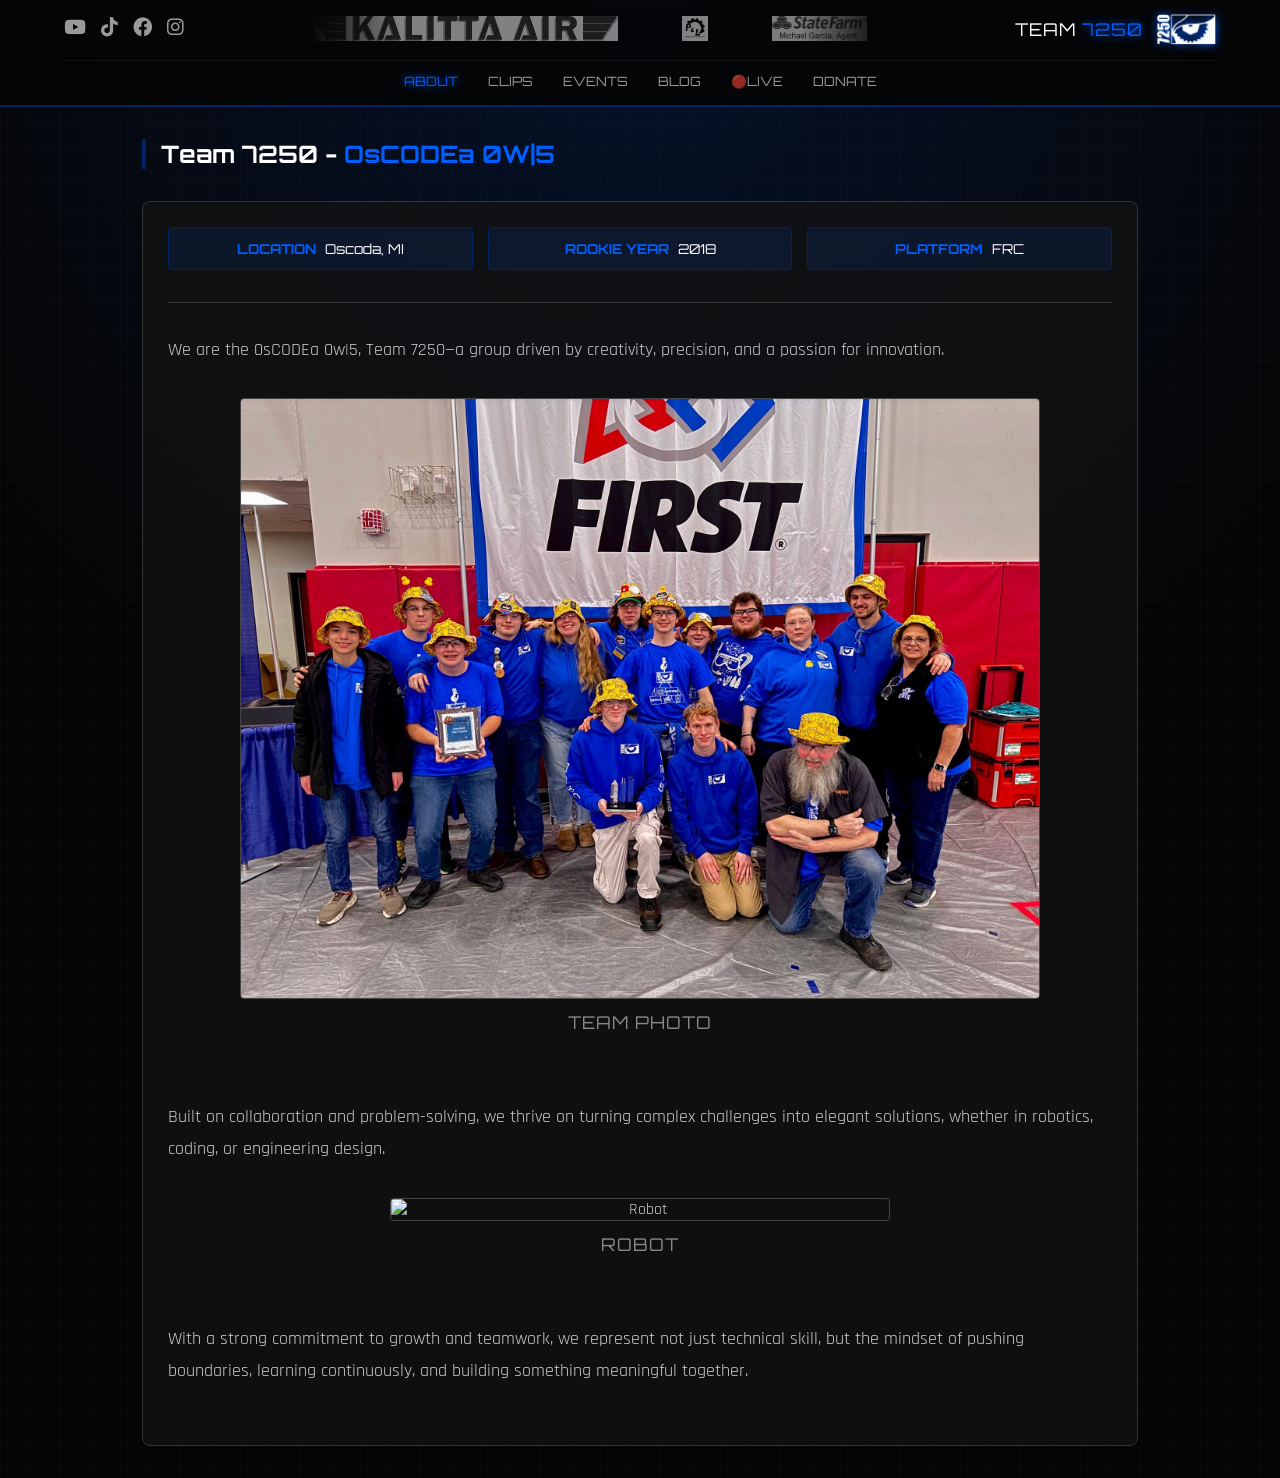
==== commit 2ed33786: "fixed donation button being active tagged, and return having text decoration" ====
--- a/index.html
+++ b/index.html
@@ -92,7 +92,7 @@
             <a href="" class="nav-item" onclick="showSection('live')">LIVE</a>
           </li>
           <li>
-            <a href="donate.html" class="nav-item active">DONATE</a>
+            <a href="donate.html" class="nav-item">DONATE</a>
           </li>
         </ul>
       </div>
--- a/style.css
+++ b/style.css
@@ -28,6 +28,7 @@
     display: flex; flex-direction: column; padding: 0.8rem 5%;
     background: rgba(5, 5, 5, 0.9); backdrop-filter: blur(10px);
     border-bottom: 2px solid var(--royal-blue); position: sticky; top: 0; z-index: 1000; gap: 15px;
+    text-decoration: none;
 }
 
 .nav-brand-row { display: flex; justify-content: space-between; align-items: center; width: 100%; gap: 20px; }
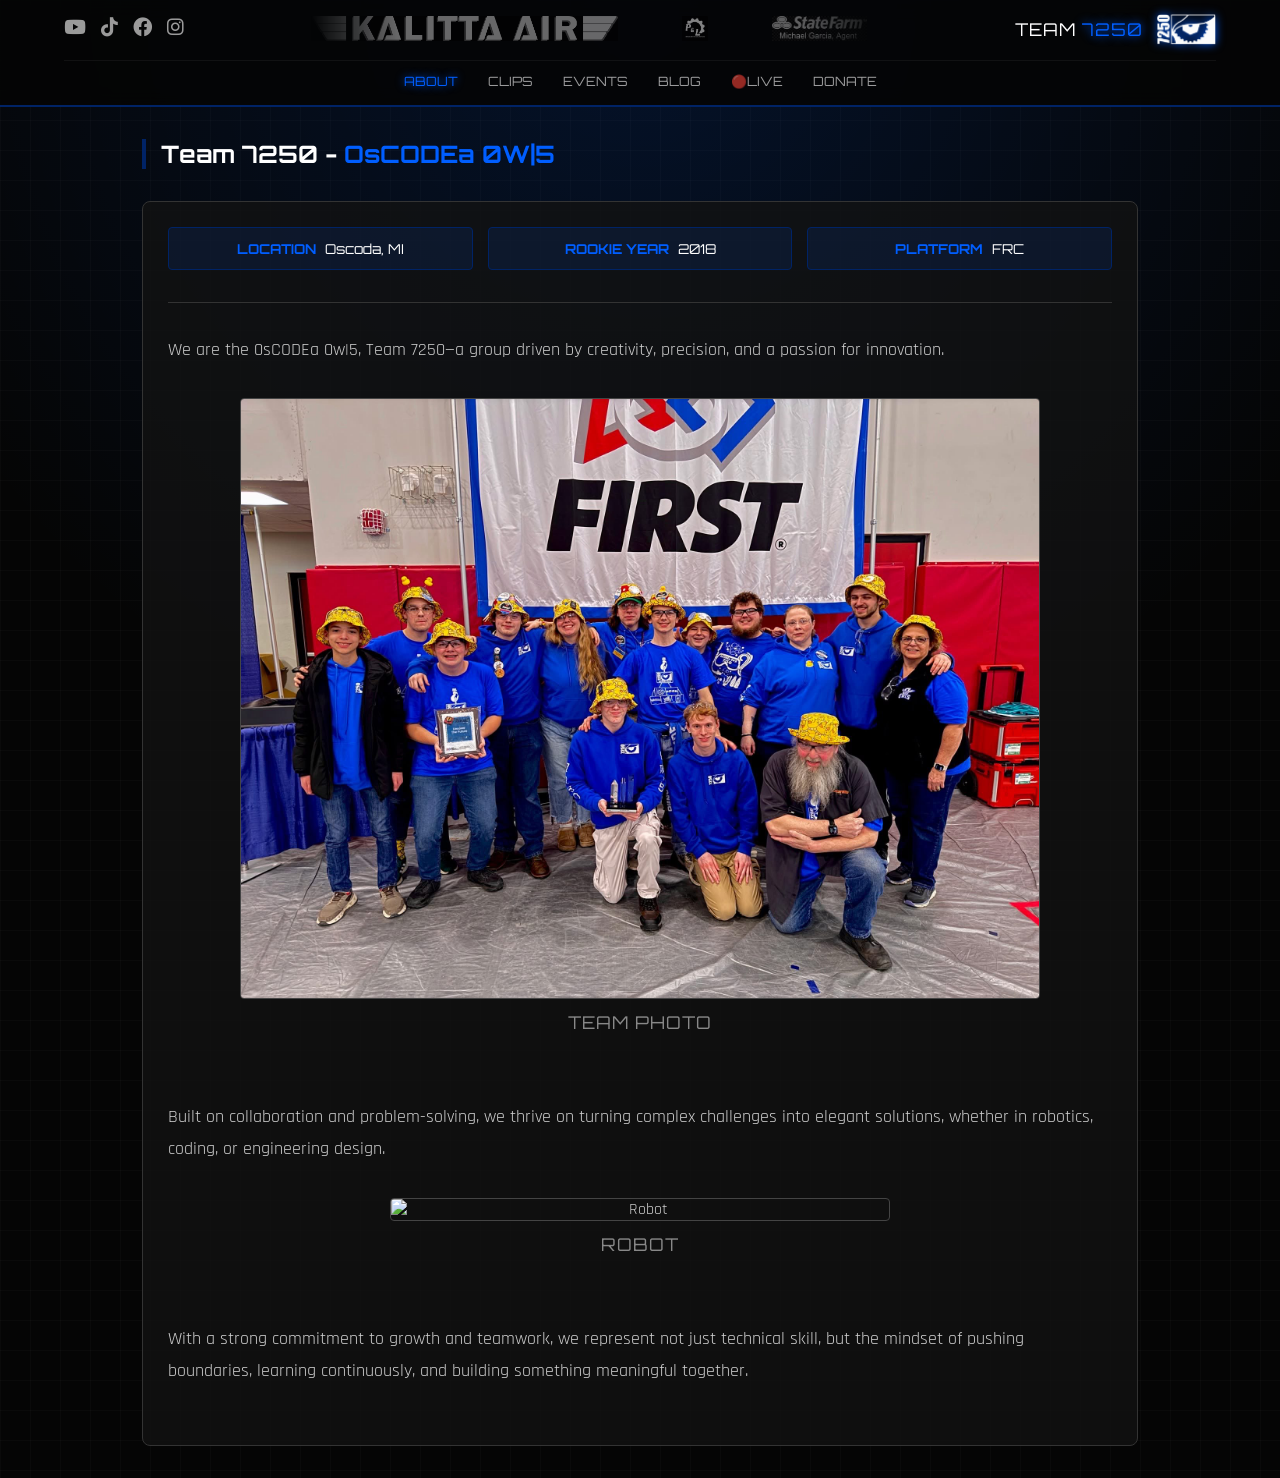
==== commit 8ce393f5: "made some fixes to prevent page not loading, and fixed css by adding a missing closing bracket" ====
--- a/index.html
+++ b/index.html
@@ -7,7 +7,7 @@
       content="width=device-width, initial-scale=1.0, maximum-scale=1.0, user-scalable=no"
     />
 
-    <title>Team 7250</title>
+    <title>FRC Team 7250</title>
 
     <link rel="icon" type="image/png" href="Images/favico.png" />
 
@@ -189,14 +189,14 @@
             </div>
           </a>
           <a
-            href="https://www.youtube.com/watch?v=FhqR9GpkKo"
-            target="_blank"
-            class="video-card-link"
-          >
-            <div class="video-card">
-              <div class="video-container">
-                <iframe
-                  src="https://www.youtube.com/embed/FhqR9GpkKo"
+            href="https://www.youtube.com/watch?v=4Qal2znCBUk"
+            target="_blank"
+            class="video-card-link"
+          >
+            <div class="video-card">
+              <div class="video-container">
+                <iframe
+                  src="https://www.youtube.com/embed/4Qal2znCBUk"
                   frameborder="0"
                   allowfullscreen
                 ></iframe>
--- a/style.css
+++ b/style.css
@@ -38,29 +38,34 @@
 .nav-marquee { flex-grow: 1; overflow: hidden; mask-image: linear-gradient(to right, transparent, black 15%, black 85%, transparent); max-width: 50%; display: flex; }
 .nav-marquee-content { display: flex; gap: 4rem; align-items: center; white-space: nowrap; width: max-content; }
 
-.nav-marquee-content img { height: 25px !important; width: auto !important; opacity: 0.5; filter: grayscale(1); object-fit: contain; }
+.nav-marquee-content img { height: 25px !important; width: auto !important; opacity: 0.5; filter: grayscale(1) invert(1); object-fit: contain; }
 
 @keyframes navScroll { from { transform: translateX(0); } to { transform: translateX(var(--scroll-distance)); } }
 
 .logo-group { display: flex; align-items: center; gap: 12px; flex-shrink: 0; }
-.logo { font-family: var(--robot-font); font-size: 1.1rem; letter-spacing: 1px; }
+.logo {
+    font-family: var(--robot-font), serif; font-size: 1.1rem; letter-spacing: 1px; }
 .logo span { color: var(--neon-blue); text-shadow: 0 0 10px var(--neon-blue); }
 .nav-logo-right { height: 32px; width: auto; filter: drop-shadow(0 0 5px var(--neon-blue)); }
 
 .nav-links { display: flex; list-style: none; gap: 30px; justify-content: center; padding-top: 10px; border-top: 1px solid rgba(255,255,255,0.05); }
-.nav-links a { text-decoration: none; color: var(--white); font-family: var(--robot-font); font-size: 0.8rem; transition: 0.3s; opacity: 0.6; }
+.nav-links a { text-decoration: none; color: var(--white);
+    font-family: var(--robot-font), serif; font-size: 0.8rem; transition: 0.3s; opacity: 0.6; }
 .nav-links a.active { opacity: 1; color: var(--neon-blue); text-shadow: 0 0 8px var(--neon-blue); }
 
 .container { padding: 2rem 8%; max-width: 1200px; margin: 0 auto; }
 .content-section { animation: slideUp 0.4s ease-out; }
 @keyframes slideUp { from { opacity: 0; transform: translateY(10px); } to { opacity: 1; transform: translateY(0); } }
 
-.section-title { font-family: var(--robot-font); font-size: 1.5rem; border-left: 4px solid var(--royal-blue); padding-left: 15px; margin-bottom: 2rem; }
+.section-title {
+    font-family: var(--robot-font), serif
+; font-size: 1.5rem; border-left: 4px solid var(--royal-blue); padding-left: 15px; margin-bottom: 2rem; }
 .highlight { color: var(--neon-blue); }
 
 .about-card { background: rgba(18, 18, 18, 0.8); border: 1px solid #333; padding: 25px; border-radius: 8px; }
 .specs-grid { display: grid; grid-template-columns: repeat(3, 1fr); gap: 15px; margin-bottom: 2rem; }
-.spec-item { background: rgba(0, 94, 255, 0.1); padding: 12px 18px; border-radius: 4px; border: 1px solid var(--royal-blue); font-family: var(--robot-font); font-size: 0.85rem; text-align: center; }
+.spec-item { background: rgba(0, 94, 255, 0.1); padding: 12px 18px; border-radius: 4px; border: 1px solid var(--royal-blue);
+    font-family: var(--robot-font), serif; font-size: 0.85rem; text-align: center; }
 .spec-item strong { color: var(--neon-blue); margin-right: 5px; }
 
 .about-narrative { border-top: 1px solid #333; padding-top: 2rem; color: #ccc; }
@@ -72,7 +77,8 @@
     height: auto !important; border-radius: 4px; border: 1px solid #444;
 }
 .robot-image { max-width: 500px !important; }
-.image-caption { font-family: var(--robot-font); font-size: 0.7rem; color: #888; margin-top: 8px; letter-spacing: 1px; }
+.image-caption {
+    font-family: var(--robot-font), serif; font-size: 0.7rem; color: #888; margin-top: 8px; letter-spacing: 1px; }
 
 .video-grid { display: grid; grid-template-columns: repeat(auto-fit, minmax(280px, 1fr)); gap: 25px; }
 .video-card-link { text-decoration: none; color: inherit; display: block; }
@@ -80,19 +86,21 @@
 .video-card-link:hover .video-card { border-color: var(--neon-blue); transform: translateY(-8px); }
 .video-container { position: relative; padding-bottom: 56.25%; height: 0; overflow: hidden; border-radius: 4px; }
 .video-container iframe { position: absolute; top: 0; left: 0; width: 100%; height: 100%; }
-.video-info h3 { margin-top: 15px; font-family: var(--robot-font); font-size: 1rem; }
+.video-info h3 { margin-top: 15px;
+    font-family: var(--robot-font), serif; font-size: 1rem; }
 
 .stats-card { background: linear-gradient(145deg, rgba(10,10,10,0.9), rgba(0,26,77,0.8)); border: 1px solid #333; padding: 25px; border-radius: 8px; margin-bottom: 30px; }
 .report-grid { display: grid; grid-template-columns: 1fr 1fr; gap: 15px; margin: 15px 0; }
-.report-section h4 { color: var(--neon-blue); font-size: 0.75rem; margin-bottom: 5px; font-family: var(--robot-font); }
+.report-section h4 { color: var(--neon-blue); font-size: 0.75rem; margin-bottom: 5px;
+    font-family: var(--robot-font), serif; }
 .match-scroll { display: flex; flex-wrap: wrap; gap: 10px; margin: 15px 0; }
 .match-card-wrapper { display: flex; align-items: center; gap: 6px; }
 .match-badge { 
     font-size: 0.65rem; 
     padding: 8px 10px; 
     background: linear-gradient(135deg, #1a1a1a, #222);
-    border-radius: 6px; 
-    font-family: var(--robot-font); 
+    border-radius: 6px;
+    font-family: var(--robot-font), serif; 
     line-height: 1.3; 
     text-align: center; 
     min-width: 60px;
@@ -145,7 +153,7 @@
     display: inline-flex; 
     align-items: center; 
     justify-content: center;
-    width: 8rem; 
+    width: 14rem; 
     background: rgba(17, 0, 255, 0.2);
     border: 1px solid royalblue;
     border-radius: 4px;
@@ -170,16 +178,20 @@
     font-size: 0.7rem;;
 }
 .video-link:hover { background: rgba(255, 0, 0, 0.4); transform: scale(1.1); }
-.toggle-btn { background: rgba(0, 94, 255, 0.2); border: 1px solid var(--neon-blue); color: var(--neon-blue); padding: 4px 8px; border-radius: 4px; cursor: pointer; font-family: var(--robot-font); font-size: 0.75rem; transition: 0.2s; }
+.toggle-btn { background: rgba(0, 94, 255, 0.2); border: 1px solid var(--neon-blue); color: var(--neon-blue); padding: 4px 8px; border-radius: 4px; cursor: pointer;
+    font-family: var(--robot-font), serif; font-size: 0.75rem; transition: 0.2s; }
 .toggle-btn:hover { background: rgba(0, 94, 255, 0.4); }
-.award-tag { display: inline-block; background: rgba(255, 215, 0, 0.1); color: #ffd700; border: 1px solid #ffd700; padding: 4px 10px; border-radius: 4px; font-family: var(--robot-font); font-size: 0.65rem; margin-top: 5px; margin-right: 8px; text-transform: uppercase; }
+.award-tag { display: inline-block; background: rgba(255, 215, 0, 0.1); color: #ffd700; border: 1px solid #ffd700; padding: 4px 10px; border-radius: 4px;
+    font-family: var(--robot-font), serif; font-size: 0.65rem; margin-top: 5px; margin-right: 8px; text-transform: uppercase; }
 .external-links { display: flex; gap: 10px; margin-top: 15px; }
-.btn-link { text-decoration: none; color: #fff; background: rgba(255,255,255,0.05); padding: 6px 12px; border-radius: 4px; border: 1px solid #444; font-size: 0.7rem; font-family: var(--robot-font); transition: 0.3s; }
+.btn-link { text-decoration: none; color: #fff; background: rgba(255,255,255,0.05); padding: 6px 12px; border-radius: 4px; border: 1px solid #444; font-size: 0.7rem;
+    font-family: var(--robot-font), serif; transition: 0.3s; }
 .btn-link:hover { background: var(--neon-blue); border-color: var(--neon-blue); }
 
 .year-tabs-container { margin-bottom: 2rem; }
 .year-tabs { display: flex; gap: 12px; flex-wrap: wrap; border-bottom: 2px solid rgba(0, 94, 255, 0.3); padding-bottom: 0; }
-.year-tab { padding: 12px 20px; background: transparent; border: 2px solid #444; border-bottom: none; color: #888; font-family: var(--robot-font); font-size: 0.9rem; cursor: pointer; transition: 0.3s; border-radius: 4px 4px 0 0; }
+.year-tab { padding: 12px 20px; background: transparent; border: 2px solid #444; border-bottom: none; color: #888;
+    font-family: var(--robot-font), serif; font-size: 0.9rem; cursor: pointer; transition: 0.3s; border-radius: 4px 4px 0 0; }
 .year-tab:hover { border-color: var(--neon-blue); color: var(--neon-blue); }
 .year-tab.active { border-color: var(--neon-blue); color: var(--neon-blue); background: rgba(0, 94, 255, 0.1); text-shadow: 0 0 8px var(--neon-blue); }
 
@@ -198,7 +210,7 @@
 }
 
 .countdown-timer {
-    font-family: var(--robot-font);
+    font-family: var(--robot-font), serif;
     font-size: 4rem;
     color: var(--white);
     text-shadow: 0 0 15px rgba(255, 255, 255, 0.3);
